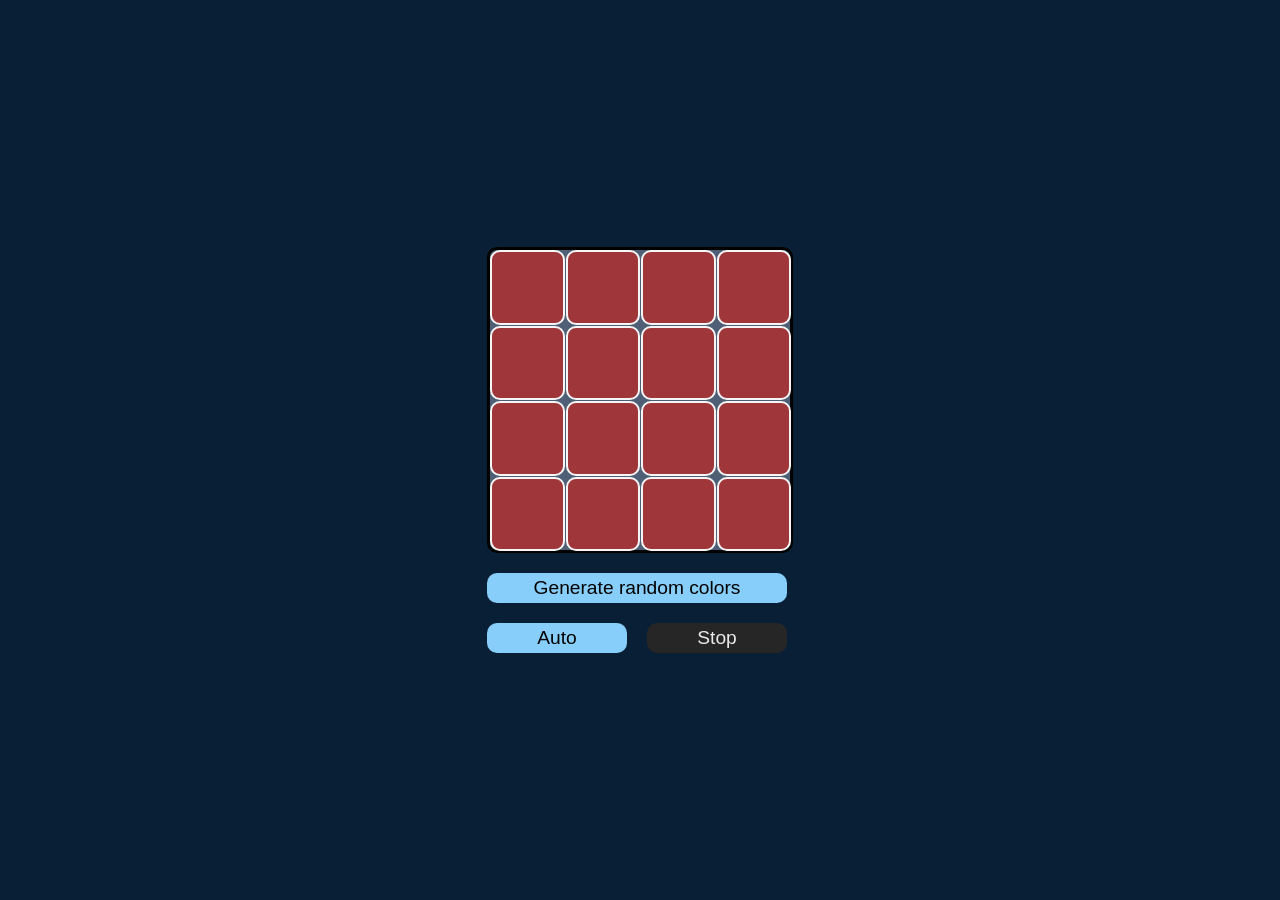
==== Index.html @ ccd70d05 "sifat" ====
<!DOCTYPE html>
<html lang="en">

<head>
     <meta charset="UTF-8">
     <meta name="viewport" content="width=device-width, initial-scale=1.0">
     <meta http-equiv="X-UA-Compatible" content="ie=edge">
     <title>Document</title>
     <link rel="stylesheet" href="Style.css">
</head>
<div class="container">
     <div class="box box-1"></div>
     <div class="box box-2"></div>
     <div class="box box-3"></div>
     <div class="box box-4"></div>
     <div class="box box-5"></div>
     <div class="box box-6"></div>
     <div class="box box-7"></div>
     <div class="box box-8"></div>
     <div class="box box-9"></div>
     <div class="box box-10"></div>
     <div class="box box-11"></div>
     <div class="box box-12"></div>
     <div class="box box-13"></div>
     <div class="box box-14"></div>
     <div class="box box-15"></div>
     <div class="box box-16"></div>
</div>

<div class="btn-container">
     <button class="big-btn" id="random"> Generate random colors</button>
     <button id="Auto">Auto</button>
     <button disabled id="Stop">Stop</button>
</div>

<script src="script.js"></script>

<body />
</html>
---- Style.css ----
*{
     margin: 0;
     padding: 0;
}
body{
     display: grid;
     height: 100vh;
     align-content: center;
     justify-content: center;
     position: relative;
     background-color: #091f36;
}
.container{ 
     height: 300px;
     width: 300px;
     border:3px black solid ;
     display: grid;
     grid-gap: 2px;
     grid-template-columns: 1fr 1fr 1fr 1fr;
     padding: 0px;
     border-radius: 10px;
     background: #4f5f76;
}
.box{
     height: 96%;
     width: 96%;
     background:#9e363a ;
     border-radius: 10px;
     overflow: scroll;
     font-size: 0.5rem;
     display: flex;
     align-items: center;
     justify-content: center;
     border: whitesmoke solid 2px;
}
.box:hover{
     transform: scale(1.25);
     transition: 0.5s;
}
.p{
     display: none;
}
.box:hover .p {
  display: block;
}

.btn-container {
  width: 300px;
  display: grid;
  grid-template-areas:'bigBtn bigBtn' '1fr 1fr';
  ;
  justify-items: center;
  margin-top: 20px;
  grid-gap: 20px;
}

.btn-container :where(button) {
  background: lightskyblue;
  border: none;
  border-radius: 10px;
  height: 30px;
  width: 100%;
  font-size: 1.2rem;
}
.btn-container :where(button):disabled{
     color:#eaeaea;
     background: #262626;
}
.btn-container :where(button):hover {
     border: blueviolet solid  1px;
     transform: scale(1.1);
}
.big-btn{ 
     grid-area: bigBtn;
     
}
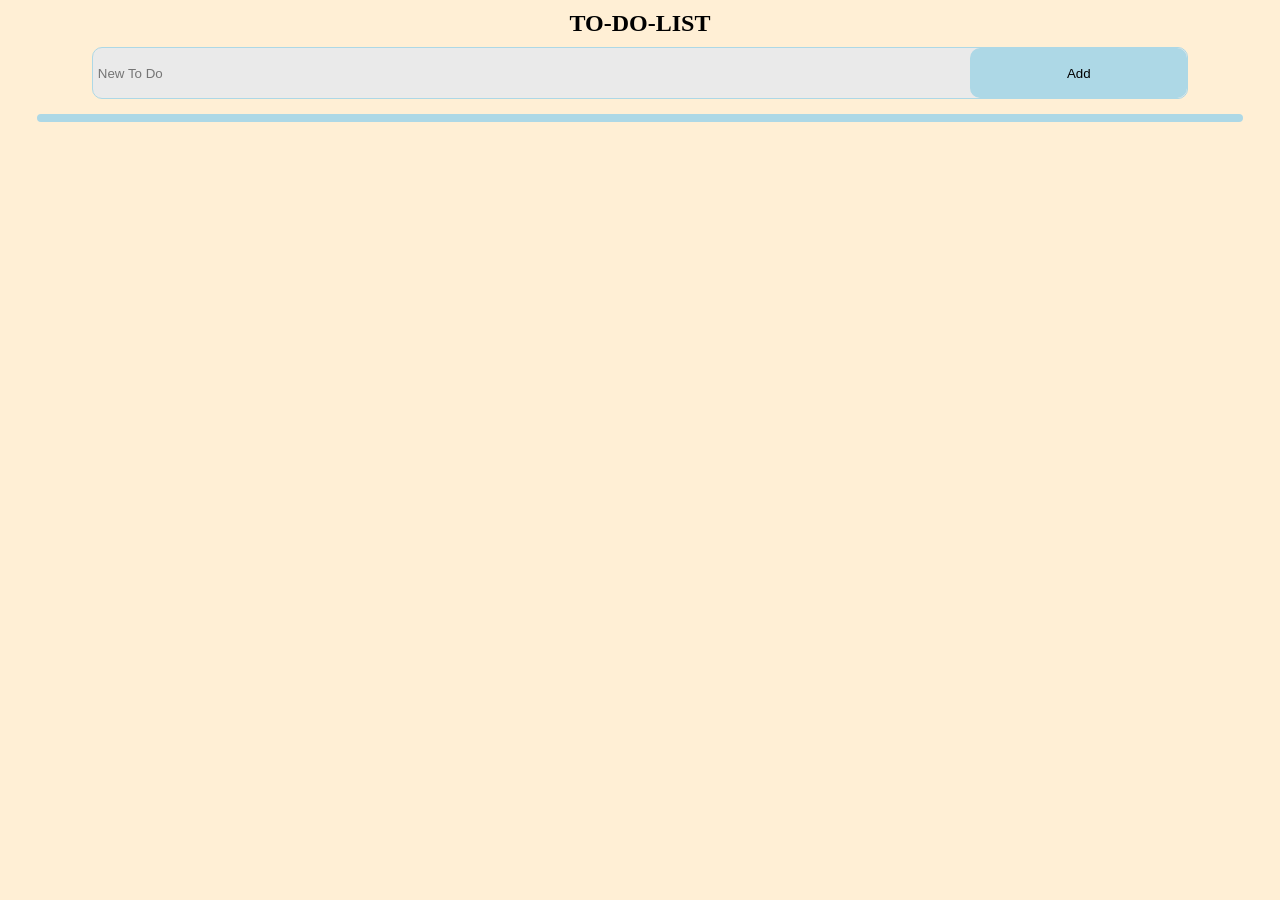
==== commit ec661a60: "sifat" ====
--- a/Index.html
+++ b/Index.html
@@ -5,35 +5,33 @@
      <meta charset="UTF-8">
      <meta name="viewport" content="width=device-width, initial-scale=1.0">
      <meta http-equiv="X-UA-Compatible" content="ie=edge">
-     <title>Document</title>
-     <link rel="stylesheet" href="Style.css">
+     <title>My-TO-Do-List</title>
+     <link rel="stylesheet" href="style.css">
+     <script src="script.js" defer></script>
 </head>
-<div class="container">
-     <div class="box box-1"></div>
-     <div class="box box-2"></div>
-     <div class="box box-3"></div>
-     <div class="box box-4"></div>
-     <div class="box box-5"></div>
-     <div class="box box-6"></div>
-     <div class="box box-7"></div>
-     <div class="box box-8"></div>
-     <div class="box box-9"></div>
-     <div class="box box-10"></div>
-     <div class="box box-11"></div>
-     <div class="box box-12"></div>
-     <div class="box box-13"></div>
-     <div class="box box-14"></div>
-     <div class="box box-15"></div>
-     <div class="box box-16"></div>
-</div>
 
-<div class="btn-container">
-     <button class="big-btn" id="random"> Generate random colors</button>
-     <button id="Auto">Auto</button>
-     <button disabled id="Stop">Stop</button>
-</div>
+<body>
+     <div class="container">
+          <div class="input-field">
+               <div class="branding">
+                    <h2>
+                         TO-DO-LIST
+                    </h2>
+               </div>
+               <div class="input-box">
+                    <input type="text" id="Input" placeholder="New To Do">
+                    <button id="btn-1" type="submit">Add</button>
+               </div>
+          </div>
+          <div class="list-field">
+               <div>
+                    <ul id="To-Do-List">
+                         
+                    </ul>
+               </div>
+               
+          </div>
+     </div>
+</body>
 
-<script src="script.js"></script>
-
-<body />
 </html>
--- a/style.css
+++ b/style.css
@@ -0,0 +1,343 @@
+*{
+     margin: 0;
+     padding: 0;
+}
+body{ 
+     background: papayawhip;
+     background-position: inherit;
+     background-size: cover;
+     background-repeat: no-repeat;
+     min-height: 100vh;
+     min-width: 100vw;
+     display: flex; 
+     justify-content: center;
+}
+.container{
+     display: flex;
+     flex-direction: column;
+     position: relative;
+     min-height: 100%;
+     min-width: 95%;
+     padding: 10px;
+}
+.list-field{
+     padding: 5px;
+     position: relative;
+}
+.branding{
+     text-align: center;
+     display: inline;
+}
+.list-field ul{
+     list-style: '';
+     border:lightblue solid 4px;
+     border-radius: 10px;
+}
+
+.deleteBtn{
+     height:20px;
+     width: 20px;
+     outline: none;
+     border: none;
+     background:url(closeButton.svg);
+     background-position: inherit;
+     background-size: cover;
+     background-repeat: no-repeat;
+     margin-left: auto;
+}
+
+.input-field{
+    min-width: 100%;
+    display :flex;
+    flex-direction: column;
+    justify-content: center;
+    align-items: center;
+}
+.input-box{ 
+     margin: 10px;
+     background: #eaeaea;
+     display :flex;
+     justify-content: center;
+     align-items: center;
+     width: 90%;
+     border-radius: 10px;
+     border:lightblue solid 1px;
+}
+.input-box input{
+     border :none;
+     padding: 5px;
+     height:40px;
+     width:80%;
+     background: transparent;
+}
+.input-box input:focus{
+     outline: none;
+     border: none;
+     
+}
+
+.input-box button{
+     border: none;
+     outline: none;
+     height :50px;
+     width: 20%;
+     background :lightblue;
+     border-radius: 10px;
+}
+
+
+
+.checkbox-wrapper-11 {
+    --text: #414856;
+    --check: #4F29F0;
+    --disabled: #C3C8DE;
+    --border-radius: 10px;
+    border-radius: var(--border-radius);
+    position: relative;
+    padding: 5px;
+    display: grid;
+    grid-template-columns: 30px auto 30px;
+    align-items: center;
+  }
+  .checkbox-wrapper-11 label {
+    color: var(--text);
+    position: relative;
+    cursor: pointer;
+    display: grid;
+    align-items: center;
+    width: -webkit-fit-content;
+    width: -moz-fit-content;
+    width: fit-content;
+    transition: color 0.3s ease;
+  }
+  .checkbox-wrapper-11 label::before,
+  .checkbox-wrapper-11 label::after {
+    content: "";
+    position: absolute;
+  }
+  .checkbox-wrapper-11 label::before {
+    height: 2px;
+    width: 8px;
+    left: -27px;
+    background: var(--check);
+    border-radius: 2px;
+    transition: background 0.3s ease;
+  }
+  .checkbox-wrapper-11 label:after {
+    height: 4px;
+    width: 4px;
+    top: 8px;
+    left: -25px;
+    border-radius: 50%;
+  }
+  .checkbox-wrapper-11 input[type=checkbox] {
+    -webkit-appearance: none;
+    -moz-appearance: none; 
+    appearance:none;
+    position: relative;
+    height: 15px;
+    width: 15px;
+    outline: none;
+    border: 0;
+    margin: 0 15px 0 0;
+    cursor: pointer;
+    background: var(--background);
+    display: grid;
+    align-items: center;
+  }
+  .checkbox-wrapper-11 input[type=checkbox]::before, .checkbox-wrapper-11 input[type=checkbox]::after {
+    content: "";
+    position: absolute;
+    height: 2px;
+    top: auto;
+    background: var(--check);
+    border-radius: 2px;
+  }
+  .checkbox-wrapper-11 input[type=checkbox]::before {
+    width: 0px;
+    right: 60%;
+    transform-origin: right bottom;
+  }
+  .checkbox-wrapper-11 input[type=checkbox]::after {
+    width: 0px;
+    left: 40%;
+    transform-origin: left bottom;
+  }
+  .checkbox-wrapper-11 input[type=checkbox]:checked::before {
+    -webkit-animation: check-01-11 0.4s ease forwards;
+            animation: check-01-11 0.4s ease forwards;
+  }
+  .checkbox-wrapper-11 input[type=checkbox]:checked::after {
+    -webkit-animation: check-02-11 0.4s ease forwards;
+            animation: check-02-11 0.4s ease forwards;
+  }
+  .checkbox-wrapper-11 input[type=checkbox]:checked + label {
+    color: var(--disabled);
+    -webkit-animation: move-11 0.3s ease 0.1s forwards;
+            animation: move-11 0.3s ease 0.1s forwards;
+  }
+  .checkbox-wrapper-11 input[type=checkbox]:checked + label::before {
+    background: var(--disabled);
+    -webkit-animation: slice-11 0.4s ease forwards;
+            animation: slice-11 0.4s ease forwards;
+  }
+  .checkbox-wrapper-11 input[type=checkbox]:checked + label::after {
+    -webkit-animation: firework-11 0.5s ease forwards 0.1s;
+            animation: firework-11 0.5s ease forwards 0.1s;
+  }
+
+  @-webkit-keyframes move-11 {
+    50% {
+      padding-left: 8px;
+      padding-right: 0px;
+    }
+    100% {
+      padding-right: 4px;
+    }
+  }
+  @keyframes move-11 {
+    50% {
+      padding-left: 8px;
+      padding-right: 0px;
+    }
+    100% {
+      padding-right: 4px;
+    }
+  }
+  @-webkit-keyframes slice-11 {
+    60% {
+      width: 100%;
+      left: 4px;
+    }
+    100% {
+      width: 100%;
+      left: -2px;
+      padding-left: 0;
+    }
+  }
+  @keyframes slice-11 {
+    60% {
+      width: 100%;
+      left: 4px;
+    }
+    100% {
+      width: 100%;
+      left: -2px;
+      padding-left: 0;
+    }
+  }
+  @-webkit-keyframes check-01-11 {
+    0% {
+      width: 4px;
+      top: auto;
+      transform: rotate(0);
+    }
+    50% {
+      width: 0px;
+      top: auto;
+      transform: rotate(0);
+    }
+    51% {
+      width: 0px;
+      top: 8px;
+      transform: rotate(45deg);
+    }
+    100% {
+      width: 5px;
+      top: 8px;
+      transform: rotate(45deg);
+    }
+  }
+  @keyframes check-01-11 {
+    0% {
+      width: 4px;
+      top: auto;
+      transform: rotate(0);
+    }
+    50% {
+      width: 0px;
+      top: auto;
+      transform: rotate(0);
+    }
+    51% {
+      width: 0px;
+      top: 8px;
+      transform: rotate(45deg);
+    }
+    100% {
+      width: 5px;
+      top: 8px;
+      transform: rotate(45deg);
+    }
+  }
+  @-webkit-keyframes check-02-11 {
+    0% {
+      width: 4px;
+      top: auto;
+      transform: rotate(0);
+    }
+    50% {
+      width: 0px;
+      top: auto;
+      transform: rotate(0);
+    }
+    51% {
+      width: 0px;
+      top: 8px;
+      transform: rotate(-45deg);
+    }
+    100% {
+      width: 10px;
+      top: 8px;
+      transform: rotate(-45deg);
+    }
+  }
+  @keyframes check-02-11 {
+    0% {
+      width: 4px;
+      top: auto;
+      transform: rotate(0);
+    }
+    50% {
+      width: 0px;
+      top: auto;
+      transform: rotate(0);
+    }
+    51% {
+      width: 0px;
+      top: 8px;
+      transform: rotate(-45deg);
+    }
+    100% {
+      width: 10px;
+      top: 8px;
+      transform: rotate(-45deg);
+    }
+  }
+  @-webkit-keyframes firework-11 {
+    0% {
+      opacity: 1;
+      box-shadow: 0 0 0 -2px #4F29F0, 0 0 0 -2px #4F29F0, 0 0 0 -2px #4F29F0, 0 0 0 -2px #4F29F0, 0 0 0 -2px #4F29F0, 0 0 0 -2px #4F29F0;
+    }
+    30% {
+      opacity: 1;
+    }
+    100% {
+      opacity: 0;
+      box-shadow: 0 -15px 0 0px #4F29F0, 14px -8px 0 0px #4F29F0, 14px 8px 0 0px #4F29F0, 0 15px 0 0px #4F29F0, -14px 8px 0 0px #4F29F0, -14px -8px 0 0px #4F29F0;
+    }
+  }
+  @keyframes firework-11 {
+    0% {
+      opacity: 1;
+      box-shadow: 0 0 0 -2px #4F29F0, 0 0 0 -2px #4F29F0, 0 0 0 -2px #4F29F0, 0 0 0 -2px #4F29F0, 0 0 0 -2px #4F29F0, 0 0 0 -2px #4F29F0;
+    }
+    30% {
+      opacity: 1;
+    }
+    100% {
+      opacity: 0;
+      box-shadow: 0 -15px 0 0px #4F29F0, 14px -8px 0 0px #4F29F0, 14px 8px 0 0px #4F29F0, 0 15px 0 0px #4F29F0, -14px 8px 0 0px #4F29F0, -14px -8px 0 0px #4F29F0;
+    }
+  }
+
